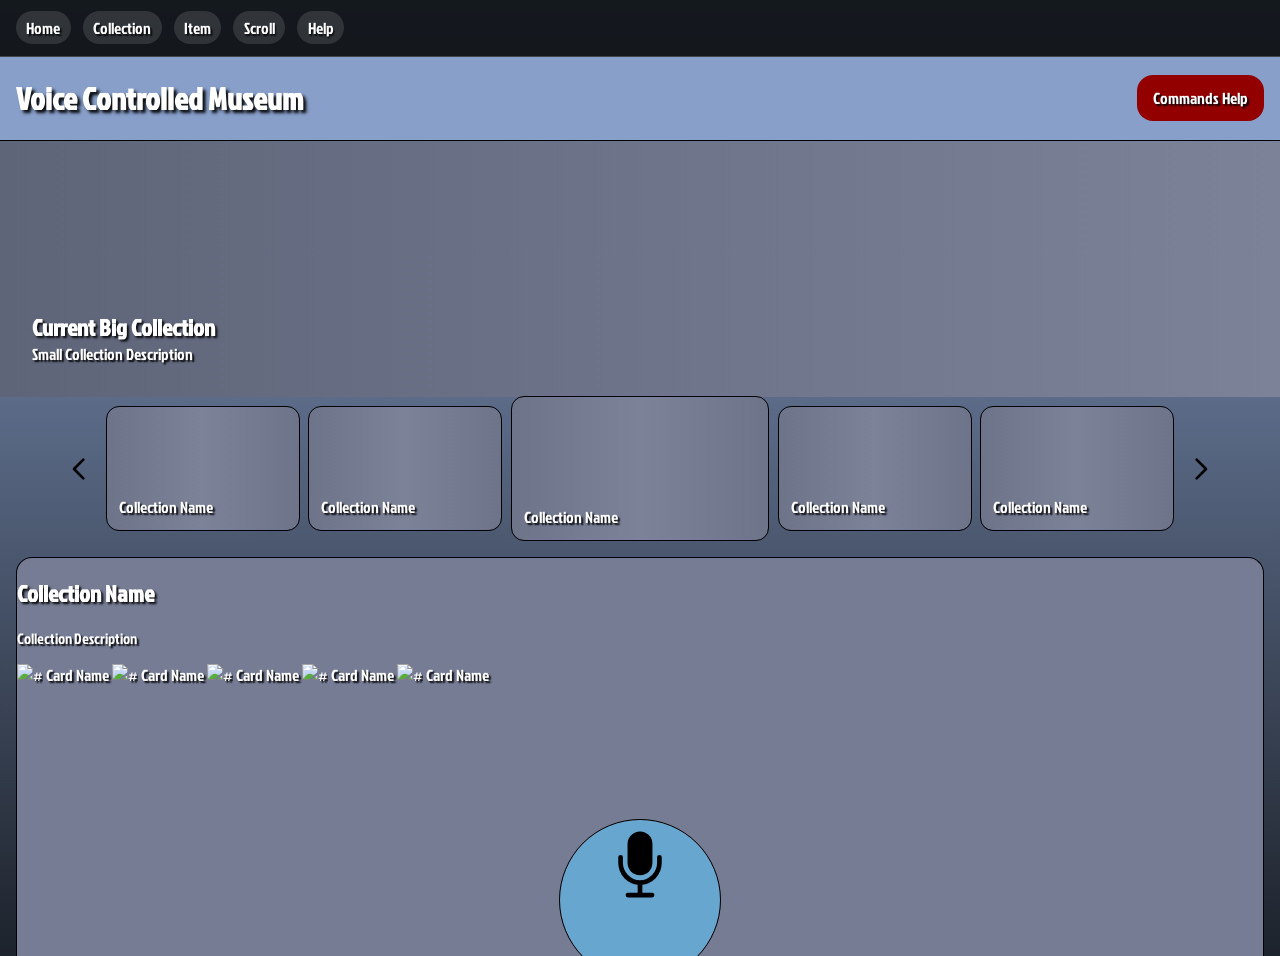
==== pages/collection.html @ 1ded4e23 "Added basic Annyang functionality Added minimised annyang locally. Added basic command structure in " ====
<!DOCTYPE html>
<html lang="en">
<head>
    <meta charset="UTF-8">
    <meta name="viewport" content="width=device-width, initial-scale=1.0">
    <link rel="stylesheet" href="../css/styles.css">
    <title>Collection</title>
</head>
<body>
    <nav class="temp-nav" aria-label="Temporary site navigation">
        <a href="../index.html">Home</a>
        <a href="collection.html">Collection</a>
        <a href="item.html">Item</a>
        <a href="scroll.html">Scroll</a>
        <a href="help.html">Help</a>
    </nav>
    <header>
        <h1>Voice Controlled Museum</h1>
        <a class="help" href="help.html">Commands Help</a>
    </header>
    <main>
        <a href="#">
            <div class="banner">
                <h2>Current Big Collection</h2>
                <span>Small Collection Description</span>
            </div>
        </a>
        <div class="carousel">
            <svg width="32" height="32" viewBox="0 0 24 24" aria-hidden="true" focusable="false">
                <path d="M14.5 5 7.5 12l7 7" fill="none" stroke="currentColor" stroke-linecap="round" stroke-linejoin="round" stroke-width="2"/>
            </svg>
            <a href="#">
                <div class="image-card loading">
                    <span>Collection Name</span>
                </div>
            </a>
            <a href="#">
                <div class="image-card loading">
                    <span>Collection Name</span>
                </div>
            </a>
            <a href="#">
                <div class="image-card loading image-card-center">
                    <span>Collection Name</span>
                </div>
            </a>
            <a href="#">
                <div class="image-card loading">
                    <span>Collection Name</span>
                </div>
            </a>
            <a href="#">
                <div class="image-card loading">
                    <span>Collection Name</span>
                </div>
            </a>
            <svg width="32" height="32" viewBox="0 0 24 24" aria-hidden="true" focusable="false">
                <path d="m9.5 5 7 7-7 7" fill="none" stroke="currentColor" stroke-linecap="round" stroke-linejoin="round" stroke-width="2"/>
            </svg>
        </div>
        <article class="panel">
            <div>
                <h2>Collection Name</h2>
                <p>Collection Description</p>
            </div>
            <a href="#">
                <img src="#" alt="#" width="300" height="200">
                <span>Card Name</span>
            </a>
            <a href="#">
                <img src="#" alt="#" width="300" height="200">
                <span>Card Name</span>
            </a>
            <a href="#">
                <img src="#" alt="#" width="300" height="200">
                <span>Card Name</span>
            </a>
            <a href="#">
                <img src="#" alt="#" width="300" height="200">
                <span>Card Name</span>
            </a>
            <a href="#">
                <img src="#" alt="#" width="300" height="200">
                <span>Card Name</span>
            </a>
        </article>
    </main>
    <div class="mic" aria-hidden="true">
        <svg fill="#000000" width="800" height="800" viewBox="-3 0 19 19" xmlns="http://www.w3.org/2000/svg" class="cf-icon-svg">
            <path d="M11.665 7.915v1.31a5.257 5.257 0 0 1-1.514 3.694 5.174 5.174 0 0 1-1.641 1.126 5.04 5.04 0 0 1-1.456.384v1.899h2.312a.554.554 0 0 1 0 1.108H3.634a.554.554 0 0 1 0-1.108h2.312v-1.899a5.045 5.045 0 0 1-1.456-.384 5.174 5.174 0 0 1-1.641-1.126 5.257 5.257 0 0 1-1.514-3.695v-1.31a.554.554 0 1 1 1.109 0v1.31a4.131 4.131 0 0 0 1.195 2.917 3.989 3.989 0 0 0 5.722 0 4.133 4.133 0 0 0 1.195-2.917v-1.31a.554.554 0 1 1 1.109 0zM3.77 10.37a2.875 2.875 0 0 1-.233-1.146V4.738A2.905 2.905 0 0 1 3.77 3.58a3 3 0 0 1 1.59-1.59 2.902 2.902 0 0 1 1.158-.233 2.865 2.865 0 0 1 1.152.233 2.977 2.977 0 0 1 1.793 2.748l-.012 4.487a2.958 2.958 0 0 1-.856 2.09 3.025 3.025 0 0 1-.937.634 2.865 2.865 0 0 1-1.152.233 2.905 2.905 0 0 1-1.158-.233A2.957 2.957 0 0 1 3.77 10.37z"/>
        </svg>
    </div>
    <script src="../js/annyang.min.js"></script>
    <script src="../js/api.js"></script>
    <script src="../js/carousel.js"></script>
    <script src="../js/voice-commands.js"></script>
    <div class="fixed-bottom" aria-hidden="true"></div>
</body>
</html>
---- css/styles.css ----
@import url('https://fonts.googleapis.com/css2?family=Jockey+One&display=swap');

body {
  margin: 0;
  padding-top: 3.5rem;
  min-height: 100vh;
  display: flex;
  flex-direction: column;

  background: linear-gradient(
    to bottom,
    #889FCA 0%,
    #080a0c 100%
  );

  background-size: 100% 120%; /* extra height for animation */
  animation: pulseGradient 4s ease-in-out infinite;
}

main {
  flex: 1;
  min-height: 0;
  display: flex;
  flex-direction: column;
}

.temp-nav {
  position: fixed;
  top: 0;
  left: 0;
  right: 0;
  z-index: 1000;
  display: flex;
  gap: 0.75rem;
  align-items: center;
  padding: 0.7rem 1rem;
  box-sizing: border-box;
  background: rgba(8, 10, 12, 0.9);
  border-bottom: 1px solid rgba(255, 255, 255, 0.2);
  backdrop-filter: blur(6px);
}

.temp-nav a {
  color: white;
  text-decoration: none;
  font-family: "Jockey One", sans-serif;
  padding: 0.35rem 0.65rem;
  border-radius: 999px;
  background: rgba(255, 255, 255, 0.12);
}

.temp-nav a:hover,
.temp-nav a:focus-visible {
  background: rgba(255, 255, 255, 0.26);
  outline: none;
}

.mic {
  position: fixed;
  left: 50%;
  bottom: 0;
  transform: translate(-50%, 50%);
  z-index: 950;
  display: flex;
  justify-content: center;
  align-items: flex-start;
  border-radius: 999px;
  background: #5cc9ff8a;
  outline: solid black 1px;
  width: 10em;
  height: 10em;
}

.mic svg {
  width: 5em;
  height: 5em;
  margin-top: 0.25em;
  transition: fill 0.3s ease;
  fill: #000000;
}

.mic svg.listening {
  fill: #ffffff;
  animation: micGlowEaseIn 0.8s ease-in forwards, micGlowPulse 0.6s ease-in-out 0.8s infinite;
}

@keyframes micGlowEaseIn {
  0% {
    filter: drop-shadow(0 0 0em #ffffff) drop-shadow(0 0 0em #5cc9ff);
  }
  100% {
    filter: drop-shadow(0 0 0.5em #ffffff) drop-shadow(0 0 1em #5cc9ff);
  }
}

@keyframes micGlowPulse {
  0%, 100% {
    filter: drop-shadow(0 0 0.5em #ffffff) drop-shadow(0 0 1em #5cc9ff);
  }
  50% {
    filter: drop-shadow(0 0 1em #ffffff) drop-shadow(0 0 1.5em #5cc9ff);
  }
}

@keyframes pulseGradient {
  0% {
    background-position: 0% 100%;
  }
  50% {
    background-position: 0% 10%;
  }
  100% {
    background-position: 0% 100%;
  }
}

h1, a, p, h2 {
    color: white;
    font-family: "Jockey One", sans-serif;
    text-decoration: none;
    text-shadow: 0.1em 0.1em 0.1em #080a0c ;
}

h1 {
  font-size: clamp(1.35rem, 2.4vw, 2.15rem);
}

h2 {
  font-size: clamp(1.05rem, 1.8vw, 1.45rem);
}

p,
figcaption {
  font-size: clamp(0.92rem, 1.2vw, 1.06rem);
  line-height: 1.35;
}

header {
    padding: 0 1em;
    display: flex;
    justify-content: space-between;
    align-items: center;
    background-color: #889FCA;
    border-bottom: solid black 1px;
}

.help {
    padding: 0.75em 1em;
    background-color: #920000;
    border-radius: 1em;
}


.banner {
    background: linear-gradient(90deg, #5f6579 0%, #7c8298 50%, #5f6579 100%);
    background-size: 200% 100%;
    position: relative;
    overflow: hidden;
    padding: 2em;
    min-height: 12rem;
    display: flex;
    flex-direction: column;
    justify-content: flex-end;
    align-items: flex-start;
}

.banner.loading {
    animation: imageCardLoading 1.4s ease-in-out infinite;
}

.banner.loading::after {
    content: "";
    position: absolute;
    inset: 0;
    background: linear-gradient(90deg, transparent 0%, rgba(255, 255, 255, 0.22) 50%, transparent 100%);
    transform: translateX(-100%);
    animation: imageCardShimmer 1.4s ease-in-out infinite;
}

.banner h2, .banner span {
    margin: 0;
}

.panel {
  background-color: #767C94;
  border: black solid 0.1em;
  border-bottom: none;
  border-radius: 1em 1em 0 0;
  margin: 1em 1em 0 1em;
  flex: 1;
  min-height: 0;
}

.item-panel {
  width: 60%;
}

.item-page .item-panel h2 {
  font-size: clamp(1.35rem, 2.3vw, 3rem);
  margin: 0 0 0.8rem 0;
}

.item-page .item-panel p {
  font-size: clamp(1.02rem, 1.5vw, 2rem);
  line-height: 1.6;
  margin: 0;
}

.item-page header {
  position: relative;
  z-index: 20;
}

.item-page .circle-carousel {
  position: relative;
  --ring-rotation: 0deg;
  --counter-rotation: 0deg;
  --spin-duration: 440ms;
  --spin-ease: cubic-bezier(0.22, 0.61, 0.36, 1);
  width: min(56rem, 98vw);
  height: min(56rem, 98vw);
  margin: 0 auto;
  transform: translateY(-50%);
  overflow: hidden;
  border-radius: 50%;
  background: radial-gradient(circle at 50% 50%, rgba(144, 152, 180, 0.42) 0%, rgba(17, 20, 27, 0.1) 68%, rgba(17, 20, 27, 0) 100%);
  border: 1px solid rgba(255, 255, 255, 0.2);
  z-index: 1;
  flex-shrink: 0;
}

.circle-carousel-track {
  position: absolute;
  inset: 0;
  --orbit-radius: clamp(9.5rem, 20.5vw, 16.5rem);
  transform: rotate(var(--ring-rotation));
  transform-origin: 50% 50%;
  transition: transform var(--spin-duration) var(--spin-ease);
}

.circle-carousel-track.no-transition {
  transition: none;
}

.item-page .circle-carousel.no-transition .circle-item-image,
.item-page .circle-carousel.no-transition .circle-item figcaption {
  transition: none;
}

.item-page .circle-carousel.no-transition .circle-item,
.item-page .circle-carousel.no-transition .circle-item-main,
.item-page .circle-carousel.no-transition .circle-item-main .circle-item-image {
  transition: none;
}

.item-carousel-arrow {
  position: absolute;
  top: 62%;
  transform: translateY(-50%);
  width: 2.8rem;
  height: 2.8rem;
  border: 1px solid rgba(255, 255, 255, 0.35);
  border-radius: 999px;
  background: rgba(8, 10, 12, 0.42);
  color: white;
  opacity: 0.9;
  display: grid;
  place-items: center;
  cursor: pointer;
  z-index: 6;
}

.item-carousel-arrow:hover,
.item-carousel-arrow:focus-visible {
  background: rgba(8, 10, 12, 0.64);
  outline: none;
}

.item-carousel-arrow-left {
  left: 1.1rem;
}

.item-carousel-arrow-right {
  right: 1.1rem;
}

.circle-item {
  --slot-angle: 0deg;
  --slot-scale: 1;
  position: absolute;
  top: 50%;
  left: 50%;
  margin: 0;
  width: clamp(9.2rem, 16.8vw, 14.2rem);
  display: flex;
  flex-direction: column;
  align-items: center;
  gap: 0.35rem;
  pointer-events: none;
  will-change: transform;
  transform: translate(-50%, -50%) rotate(var(--slot-angle)) translateX(var(--orbit-radius)) rotate(calc(-1 * var(--slot-angle))) scale(var(--slot-scale));
  transition: transform var(--spin-duration) var(--spin-ease);
}

.circle-item figcaption {
  font-size: clamp(0.92rem, 1.1vw, 1.08rem);
  max-width: 100%;
  text-align: center;
  white-space: nowrap;
  overflow: hidden;
  text-overflow: ellipsis;
  transform: rotate(var(--counter-rotation));
  transform-origin: center;
  transition: transform var(--spin-duration) var(--spin-ease);
  display: none;
}

.circle-item-image {
  width: 100%;
  height: clamp(5.3rem, 9.2vw, 8.2rem);
  border-radius: 0.75em;
  position: relative;
  overflow: hidden;
  background: linear-gradient(90deg, #5f6579 0%, #7c8298 50%, #5f6579 100%);
  background-size: 200% 100%;
  transform: rotate(var(--counter-rotation));
  transform-origin: center;
  transition: transform var(--spin-duration) var(--spin-ease);
}

.circle-item-image.loading {
  animation: imageCardLoading 1.4s ease-in-out infinite;
}

.circle-item-image.loading::after {
  content: "";
  position: absolute;
  inset: 0;
  background: linear-gradient(90deg, transparent 0%, rgba(255, 255, 255, 0.22) 50%, transparent 100%);
  transform: translateX(-100%);
  animation: imageCardShimmer 1.4s ease-in-out infinite;
}

.item-page .orbit-top-left {
  --slot-angle: 234deg;
}

.item-page .orbit-top-right {
  --slot-angle: 306deg;
}

.item-page .orbit-left {
  --slot-angle: 162deg;
}

.item-page .orbit-right {
  --slot-angle: 18deg;
}

.item-page .circle-item-main {
  --slot-angle: 90deg;
  width: clamp(9.2rem, 16.8vw, 14.2rem);
  z-index: 3;
}

.item-page .circle-item-main .circle-item-image {
  height: clamp(5.3rem, 9.2vw, 8.2rem);
}

.item-page .panel {
  margin-top: -6rem;
  padding: 1.4rem 1.6rem 2rem;
}

.carousel {
    width: 90%;
    margin: auto;
    display: flex;
    align-items: center;
    justify-content: space-between;
}

.index-h2 {
    justify-self: center;
    margin: 1em;
}

.image-card {
    width: clamp(8.5rem, 15vw, 25rem);
    height: clamp(4.75rem, 9.6vw, 15rem);
    box-sizing: border-box;
    position: relative;
    overflow: hidden;
    border-radius: 0.75em;
    background: linear-gradient(90deg, #5f6579 0%, #7c8298 50%, #5f6579 100%);
    background-size: 200% 100%;
    background-repeat: no-repeat;
    background-position: center;
    padding: 0.75em;
    display: flex;
    align-items: flex-end;
    outline: solid black 1px;
    transition: transform 220ms ease, opacity 220ms ease, width 220ms ease, height 220ms ease;
    will-change: transform, opacity;
}

  .image-card.carousel-enter-right {
    transform: translateX(10px) scale(0.985);
    opacity: 0.9;
  }

  .image-card.carousel-enter-left {
    transform: translateX(-10px) scale(0.985);
    opacity: 0.9;
  }

  .image-card.carousel-enter-active {
    transform: translateX(0) scale(1);
    opacity: 1;
  }

.image-card.loading {
    animation: imageCardLoading 1.4s ease-in-out infinite;
}

.image-card.loading::after {
    content: "";
    position: absolute;
    inset: 0;
    background: linear-gradient(90deg, transparent 0%, rgba(255, 255, 255, 0.22) 50%, transparent 100%);
    transform: translateX(-100%);
    animation: imageCardShimmer 1.4s ease-in-out infinite;
}

.image-card span {
    position: relative;
    z-index: 1;
}

.image-card-center {
  width: clamp(9.75rem, 20vw, 30rem);
  height: clamp(5.5rem, 11.2vw, 20rem);
    z-index: 2;
}

@keyframes imageCardLoading {
  0% {
    background-position: 100% 50%;
  }
  50% {
    background-position: 0% 50%;
  }
  100% {
    background-position: 100% 50%;
  }
}

@keyframes imageCardShimmer {
  100% {
    transform: translateX(100%);
  }
}

.scroll-box {
  position: relative;
  width: 60%;
  margin: 2em auto 0;
  display: flex;
  justify-content: space-around;
}

.scroll-lines-canvas {
  position: absolute;
  inset: 0;
  width: 100%;
  height: 100%;
  pointer-events: none;
  z-index: 0;
}

.scroll-panel {
  position: relative;
  z-index: 1;
  display: flex;
  flex-direction: column;
  justify-content: space-around;
}

.scroll-page .scroll-box .mic {
  position: absolute;
  z-index: 2;
  left: 50%;
  top: calc(100% - 1.5rem);
  bottom: auto;
  transform: translate(-50%, -50%);
  align-items: center;
  animation: scrollMicToCenter 850ms ease-in-out 220ms forwards;
}

.scroll-page .scroll-box .mic svg {
  margin-top: 0;
}

@keyframes scrollMicToCenter {
  from {
    top: calc(100% - 1.5rem);
  }
  to {
    top: 50%;
  }
}

.help-page {
  align-items: center;
  padding: 0 1rem 1.75rem;
}


.help-page section {
  width: min(68rem, 95%);
  background-color: #6b738a;
  padding: 1em 1.1em 1.35em;
  display: flex;
  justify-content: space-between;
  align-items: center;
  border-radius: 0 0 1.1rem 1.1rem;
  border: 1px solid rgba(0, 0, 0, 0.55);
  border-top: none;
  position: relative;
  box-shadow: 0 0.55rem 0.9rem rgba(5, 7, 10, 0.36);
}

.help-page section + section {
  margin-top: -0.45rem;
}

.help-page section:nth-child(1) {
  z-index: 10;
}

.help-page section:nth-child(2) {
  z-index: 9;
}

.help-page section:nth-child(3) {
  z-index: 8;
}

.help-page section:nth-child(4) {
  z-index: 7;
}

.help-page section:nth-child(5) {
  z-index: 6;
}

.help-tab-image {
  width: clamp(10rem, 30vw, 16rem);
  height: clamp(7rem, 20vw, 12rem);
  border-radius: 0.75em;
  position: relative;
  overflow: hidden;
  background: linear-gradient(90deg, #5f6579 0%, #7c8298 50%, #5f6579 100%);
  background-size: 200% 100%;
  flex-shrink: 0;
}

.help-tab-image.loading {
  animation: imageCardLoading 1.4s ease-in-out infinite;
}

.help-tab-image.loading::after {
  content: "";
  position: absolute;
  inset: 0;
  background: linear-gradient(90deg, transparent 0%, rgba(255, 255, 255, 0.22) 50%, transparent 100%);
  transform: translateX(-100%);
  animation: imageCardShimmer 1.4s ease-in-out infinite;
}

.help-tab-image img {
  width: 100%;
  height: 100%;
  display: block;
  object-fit: cover;
  opacity: 0;
}

footer {
  position: fixed;
  left: 0;
  right: 0;
  bottom: 0;
  z-index: 900;
  display: flex;
  flex-wrap: wrap;
  justify-content: center;
  padding: 0.25em 0.75em;
  background: rgba(8, 10, 12, 0.82);
  border-top: 1px solid rgba(255, 255, 255, 0.2);
  backdrop-filter: blur(4px);
}

footer p {
  margin: 0.45em 0.8em;
}
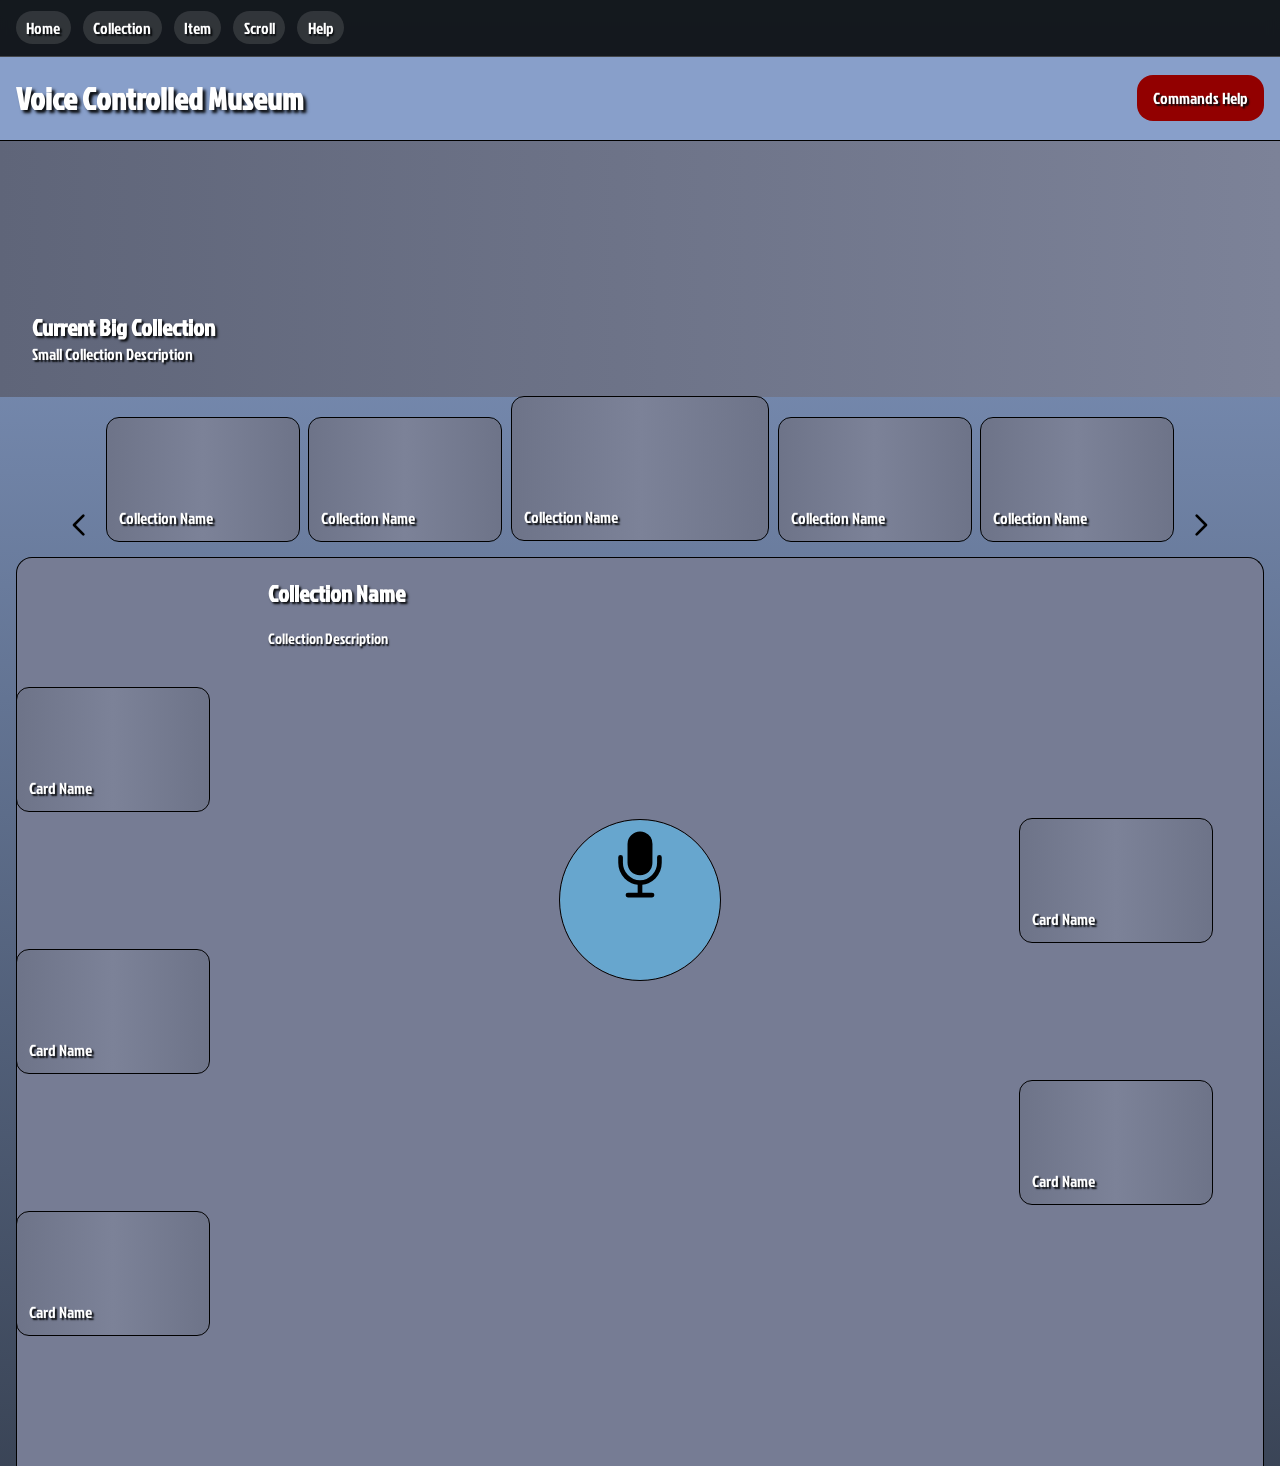
==== commit 5841bcc6: "Add creator collection UI and voice commands Introduce a creator-focused collection feature and refa" ====
--- a/pages/collection.html
+++ b/pages/collection.html
@@ -6,7 +6,7 @@
     <link rel="stylesheet" href="../css/styles.css">
     <title>Collection</title>
 </head>
-<body>
+<body class="collection-page">
     <nav class="temp-nav" aria-label="Temporary site navigation">
         <a href="../index.html">Home</a>
         <a href="collection.html">Collection</a>
@@ -20,13 +20,13 @@
     </header>
     <main>
         <a href="#">
-            <div class="banner">
+            <div class="banner loading">
                 <h2>Current Big Collection</h2>
                 <span>Small Collection Description</span>
             </div>
         </a>
         <div class="carousel">
-            <svg width="32" height="32" viewBox="0 0 24 24" aria-hidden="true" focusable="false">
+            <svg class="arrow" width="32" height="32" viewBox="0 0 24 24" aria-hidden="true" focusable="false">
                 <path d="M14.5 5 7.5 12l7 7" fill="none" stroke="currentColor" stroke-linecap="round" stroke-linejoin="round" stroke-width="2"/>
             </svg>
             <a href="#">
@@ -54,34 +54,39 @@
                     <span>Collection Name</span>
                 </div>
             </a>
-            <svg width="32" height="32" viewBox="0 0 24 24" aria-hidden="true" focusable="false">
+            <svg class="arrow" width="32" height="32" viewBox="0 0 24 24" aria-hidden="true" focusable="false">
                 <path d="m9.5 5 7 7-7 7" fill="none" stroke="currentColor" stroke-linecap="round" stroke-linejoin="round" stroke-width="2"/>
             </svg>
         </div>
-        <article class="panel">
-            <div>
+        <article class="panel item-grid">
+            <div class="collection-text">
                 <h2>Collection Name</h2>
                 <p>Collection Description</p>
             </div>
             <a href="#">
-                <img src="#" alt="#" width="300" height="200">
-                <span>Card Name</span>
+                <div class="image-card loading">
+                    <span>Card Name</span>
+                </div>
             </a>
             <a href="#">
-                <img src="#" alt="#" width="300" height="200">
-                <span>Card Name</span>
+                <div class="image-card loading">
+                    <span>Card Name</span>
+                </div>
             </a>
             <a href="#">
-                <img src="#" alt="#" width="300" height="200">
-                <span>Card Name</span>
+                <div class="image-card loading">
+                    <span>Card Name</span>
+                </div>
             </a>
             <a href="#">
-                <img src="#" alt="#" width="300" height="200">
-                <span>Card Name</span>
+                <div class="image-card loading">
+                    <span>Card Name</span>
+                </div>
             </a>
             <a href="#">
-                <img src="#" alt="#" width="300" height="200">
-                <span>Card Name</span>
+                <div class="image-card loading">
+                    <span>Card Name</span>
+                </div>
             </a>
         </article>
     </main>
@@ -92,7 +97,7 @@
     </div>
     <script src="../js/annyang.min.js"></script>
     <script src="../js/api.js"></script>
-    <script src="../js/carousel.js"></script>
+    <script src="../js/collection.js"></script>
     <script src="../js/voice-commands.js"></script>
     <div class="fixed-bottom" aria-hidden="true"></div>
 </body>
--- a/css/styles.css
+++ b/css/styles.css
@@ -1,4 +1,9 @@
 @import url('https://fonts.googleapis.com/css2?family=Jockey+One&display=swap');
+
+html {
+  min-height: 100%;
+  background: #080a0c;
+}
 
 body {
   margin: 0;
@@ -6,6 +11,7 @@
   min-height: 100vh;
   display: flex;
   flex-direction: column;
+  overflow-x: hidden;
 
   background: linear-gradient(
     to bottom,
@@ -13,8 +19,14 @@
     #080a0c 100%
   );
 
-  background-size: 100% 120%; /* extra height for animation */
+  background-repeat: no-repeat;
+  background-size: 100% 165%; /* overscan so the animated wave never exposes empty space */
   animation: pulseGradient 4s ease-in-out infinite;
+}
+
+.scroll-page {
+  height: 100vh;
+  overflow: hidden;
 }
 
 main {
@@ -22,6 +34,11 @@
   min-height: 0;
   display: flex;
   flex-direction: column;
+}
+
+.scroll-page main {
+  overflow: hidden;
+  padding-bottom: 0.9rem;
 }
 
 .temp-nav {
@@ -195,6 +212,32 @@
   width: 60%;
 }
 
+.item-page main {
+  display: grid;
+  grid-template-columns: minmax(30rem, 1.2fr) minmax(22rem, 0.9fr);
+  align-items: start;
+  gap: 1.25rem;
+  padding: 1rem 1.25rem 0;
+  min-height: calc(100vh - 9.1rem);
+}
+
+.item-page .item-panel {
+  order: 1;
+  width: min(46rem, 52vw);
+  margin: 0;
+  padding: 1.4rem 1.6rem 2rem;
+  min-height: min(33rem, calc(100vh - 50vh));
+  margin-top: max(0.5rem, calc(50vh - 9.1rem));
+  align-self: end;
+  display: flex;
+  flex-direction: column;
+}
+
+.item-page .item-panel::after {
+  content: "";
+  flex: 1;
+}
+
 .item-page .item-panel h2 {
   font-size: clamp(1.35rem, 2.3vw, 3rem);
   margin: 0 0 0.8rem 0;
@@ -212,16 +255,21 @@
 }
 
 .item-page .circle-carousel {
-  position: relative;
+  order: 2;
+  justify-self: end;
+  align-self: start;
+  position: fixed;
+  right: clamp(-28rem, -30vw, -14rem);
+  top: 6.75rem;
   --ring-rotation: 0deg;
   --counter-rotation: 0deg;
   --spin-duration: 440ms;
   --spin-ease: cubic-bezier(0.22, 0.61, 0.36, 1);
-  width: min(56rem, 98vw);
-  height: min(56rem, 98vw);
-  margin: 0 auto;
-  transform: translateY(-50%);
-  overflow: hidden;
+  width: min(56rem, 62vw);
+  height: min(56rem, 62vw);
+  margin: 0;
+  transform: none;
+  overflow: visible;
   border-radius: 50%;
   background: radial-gradient(circle at 50% 50%, rgba(144, 152, 180, 0.42) 0%, rgba(17, 20, 27, 0.1) 68%, rgba(17, 20, 27, 0) 100%);
   border: 1px solid rgba(255, 255, 255, 0.2);
@@ -232,7 +280,7 @@
 .circle-carousel-track {
   position: absolute;
   inset: 0;
-  --orbit-radius: clamp(9.5rem, 20.5vw, 16.5rem);
+  --orbit-radius: clamp(12rem, 24vw, 22rem);
   transform: rotate(var(--ring-rotation));
   transform-origin: 50% 50%;
   transition: transform var(--spin-duration) var(--spin-ease);
@@ -277,11 +325,19 @@
 }
 
 .item-carousel-arrow-left {
-  left: 1.1rem;
+  left: 4%;
 }
 
 .item-carousel-arrow-right {
-  right: 1.1rem;
+  right: 50%;
+}
+
+.item-page .circle-item {
+  width: clamp(11rem, 19vw, 16.5rem);
+}
+
+.item-page .circle-item-image {
+  height: clamp(6.2rem, 10.6vw, 10rem);
 }
 
 .circle-item {
@@ -342,23 +398,23 @@
 }
 
 .item-page .orbit-top-left {
-  --slot-angle: 234deg;
+  --slot-angle: 252deg;
 }
 
 .item-page .orbit-top-right {
-  --slot-angle: 306deg;
+  --slot-angle: 324deg;
 }
 
 .item-page .orbit-left {
-  --slot-angle: 162deg;
+  --slot-angle: 108deg;
 }
 
 .item-page .orbit-right {
-  --slot-angle: 18deg;
+  --slot-angle: 36deg;
 }
 
 .item-page .circle-item-main {
-  --slot-angle: 90deg;
+  --slot-angle: 180deg;
   width: clamp(9.2rem, 16.8vw, 14.2rem);
   z-index: 3;
 }
@@ -368,15 +424,47 @@
 }
 
 .item-page .panel {
-  margin-top: -6rem;
-  padding: 1.4rem 1.6rem 2rem;
+  margin: 0;
+}
+
+@media (max-width: 980px) {
+  .item-page main {
+    display: flex;
+    flex-direction: column;
+    align-items: center;
+  }
+
+  .item-page .item-panel {
+    width: min(42rem, 96vw);
+    margin-top: 0;
+    align-self: auto;
+    min-height: auto;
+  }
+
+  .item-page .item-panel::after {
+    display: none;
+  }
+
+  .item-page .circle-carousel {
+    position: relative;
+    right: auto;
+    top: auto;
+    width: min(34rem, 90vw);
+    height: min(34rem, 90vw);
+    margin-right: 0;
+    overflow: hidden;
+  }
+
+  .item-carousel-arrow-right {
+    right: 1.1rem;
+  }
 }
 
 .carousel {
     width: 90%;
     margin: auto;
     display: flex;
-    align-items: center;
+  align-items: flex-end;
     justify-content: space-between;
 }
 
@@ -400,23 +488,20 @@
     display: flex;
     align-items: flex-end;
     outline: solid black 1px;
-    transition: transform 220ms ease, opacity 220ms ease, width 220ms ease, height 220ms ease;
+    transition: transform 360ms cubic-bezier(0.22, 0.61, 0.36, 1), opacity 360ms cubic-bezier(0.22, 0.61, 0.36, 1), width 360ms cubic-bezier(0.22, 0.61, 0.36, 1), height 360ms cubic-bezier(0.22, 0.61, 0.36, 1);
     will-change: transform, opacity;
 }
 
-  .image-card.carousel-enter-right {
-    transform: translateX(10px) scale(0.985);
-    opacity: 0.9;
-  }
-
-  .image-card.carousel-enter-left {
-    transform: translateX(-10px) scale(0.985);
-    opacity: 0.9;
-  }
-
-  .image-card.carousel-enter-active {
-    transform: translateX(0) scale(1);
-    opacity: 1;
+  .image-card.carousel-card-hidden {
+    opacity: 0;
+  }
+
+  .image-card.carousel-motion-clone {
+    position: fixed;
+    margin: 0;
+    z-index: 30;
+    pointer-events: none;
+    transition: left 360ms cubic-bezier(0.22, 0.61, 0.36, 1), top 360ms cubic-bezier(0.22, 0.61, 0.36, 1), width 360ms cubic-bezier(0.22, 0.61, 0.36, 1), height 360ms cubic-bezier(0.22, 0.61, 0.36, 1), opacity 360ms cubic-bezier(0.22, 0.61, 0.36, 1);
   }
 
 .image-card.loading {
@@ -437,6 +522,75 @@
     z-index: 1;
 }
 
+.voice-choice-overlay-host {
+  position: relative;
+}
+
+.voice-choice-overlay {
+  position: absolute;
+  top: 0.38rem;
+  right: 0.38rem;
+  min-width: 1.45rem;
+  height: 1.45rem;
+  border-radius: 999px;
+  display: flex;
+  align-items: center;
+  justify-content: center;
+  background: rgba(8, 10, 12, 0.86);
+  color: #ffffff;
+  border: 1px solid rgba(255, 255, 255, 0.65);
+  font-family: "Jockey One", sans-serif;
+  font-size: 0.92rem;
+  line-height: 1;
+  z-index: 7;
+  pointer-events: none;
+}
+
+.item-image-overlay {
+  position: fixed;
+  inset: 0;
+  z-index: 1200;
+  background: rgba(8, 10, 12, 0.72);
+  display: flex;
+  justify-content: center;
+  align-items: center;
+  padding: clamp(0.55rem, 1.8vw, 1.25rem);
+}
+
+.item-image-overlay-panel {
+  width: clamp(18rem, 90vw, 70rem);
+  max-height: clamp(18rem, 92vh, 58rem);
+  overflow: auto;
+  background: rgba(18, 22, 30, 0.95);
+  border: 1px solid rgba(255, 255, 255, 0.3);
+  border-radius: 1rem;
+  box-shadow: 0 1rem 2.2rem rgba(0, 0, 0, 0.4);
+  padding: clamp(0.55rem, 1.2vw, 0.95rem);
+}
+
+.item-image-overlay-close {
+  display: block;
+  margin-left: auto;
+  margin-bottom: 0.5rem;
+  border: 1px solid rgba(255, 255, 255, 0.35);
+  background: rgba(8, 10, 12, 0.65);
+  color: white;
+  border-radius: 999px;
+  padding: 0.35rem 0.8rem;
+  font-family: "Jockey One", sans-serif;
+  cursor: pointer;
+}
+
+.item-image-overlay-image {
+  width: min(100%, clamp(16rem, 84vw, 66rem));
+  max-height: clamp(12rem, 72vh, 44rem);
+  display: block;
+  margin: 0 auto;
+  object-fit: contain;
+  border-radius: 0.7rem;
+  border: 1px solid rgba(255, 255, 255, 0.25);
+}
+
 .image-card-center {
   width: clamp(9.75rem, 20vw, 30rem);
   height: clamp(5.5rem, 11.2vw, 20rem);
@@ -463,10 +617,15 @@
 
 .scroll-box {
   position: relative;
-  width: 60%;
+  width: min(60%, calc(100% - 2rem));
+  min-height: 0;
   margin: 2em auto 0;
-  display: flex;
-  justify-content: space-around;
+  padding: 1.25rem clamp(1rem, 3vw, 2rem) 2.5rem;
+  display: grid;
+  grid-template-columns: repeat(2, minmax(0, 1fr));
+  column-gap: clamp(2rem, 5vw, 4.5rem);
+  align-items: stretch;
+  overflow: hidden;
 }
 
 .scroll-lines-canvas {
@@ -481,9 +640,93 @@
 .scroll-panel {
   position: relative;
   z-index: 1;
+  min-width: 0;
+  display: flex;
+  justify-content: center;
+  align-items: center;
+}
+
+.scroll-panel-viewport {
+  position: relative;
+  height: auto;
+  max-height: 100%;
+  overflow: hidden;
+  display: flex;
+  justify-content: center;
+}
+
+.scroll-panel-track {
   display: flex;
   flex-direction: column;
-  justify-content: space-around;
+  gap: clamp(1rem, 2vw, 1.45rem);
+  align-items: center;
+  will-change: transform;
+}
+
+.scroll-panel a {
+  display: block;
+}
+
+.scroll-panel a.scroll-card-peripheral {
+  pointer-events: none;
+}
+
+.scroll-panel a.scroll-card-peripheral .image-card {
+  opacity: 0.42;
+}
+
+.scroll-panel a.scroll-card-peripheral-top .image-card {
+  -webkit-mask-image: linear-gradient(to bottom, transparent 0%, rgba(0, 0, 0, 0.22) 42%, #000000 100%);
+  mask-image: linear-gradient(to bottom, transparent 0%, rgba(0, 0, 0, 0.22) 42%, #000000 100%);
+}
+
+.scroll-panel a.scroll-card-peripheral-bottom .image-card {
+  -webkit-mask-image: linear-gradient(to bottom, #000000 0%, rgba(0, 0, 0, 0.22) 58%, transparent 100%);
+  mask-image: linear-gradient(to bottom, #000000 0%, rgba(0, 0, 0, 0.22) 58%, transparent 100%);
+}
+
+.scroll-page .scroll-panel .image-card {
+  width: clamp(8.5rem, 15vw, 25rem);
+  height: clamp(4.75rem, 9.6vw, 15rem);
+}
+
+.scroll-test-controls {
+  position: absolute;
+  top: 50%;
+  right: clamp(0.45rem, 1.6vw, 1rem);
+  transform: translateY(-50%);
+  z-index: 3;
+  display: flex;
+  flex-direction: column;
+  gap: 0.7rem;
+}
+
+.scroll-test-button {
+  border: 1px solid rgba(255, 255, 255, 0.34);
+  border-radius: 999px;
+  background: rgba(8, 10, 12, 0.72);
+  color: #ffffff;
+  font-family: "Jockey One", sans-serif;
+  font-size: 0.95rem;
+  padding: 0.75rem 1rem;
+  cursor: pointer;
+  box-shadow: 0 0.45rem 1rem rgba(0, 0, 0, 0.28);
+}
+
+.scroll-test-button:hover,
+.scroll-test-button:focus-visible {
+  background: rgba(8, 10, 12, 0.9);
+  outline: none;
+}
+
+.scroll-test-button:disabled {
+  opacity: 0.45;
+  cursor: not-allowed;
+}
+
+.scroll-panel .image-card.scroll-card-placeholder {
+  background-image: linear-gradient(135deg, rgba(95, 101, 121, 0.95), rgba(67, 73, 94, 0.95));
+  background-size: cover;
 }
 
 .scroll-page .scroll-box .mic {
@@ -510,6 +753,48 @@
   }
 }
 
+@media (max-width: 900px) {
+  .scroll-box {
+    width: min(80%, calc(100% - 1rem));
+    column-gap: clamp(1rem, 3vw, 1.6rem);
+    padding: 1rem 0.75rem 2.2rem;
+  }
+
+  .scroll-page .scroll-panel .image-card {
+    width: clamp(8rem, 28vw, 18rem);
+    height: clamp(4.6rem, 15vw, 9rem);
+  }
+
+  .scroll-test-controls {
+    top: auto;
+    bottom: 1rem;
+    right: 0.7rem;
+    transform: none;
+  }
+}
+
+@media (max-width: 640px) {
+  .scroll-box {
+    width: min(96%, calc(100% - 0.8rem));
+    padding-right: 4.8rem;
+  }
+
+  .scroll-page .scroll-box .mic {
+    width: 8.5em;
+    height: 8.5em;
+  }
+
+  .scroll-page .scroll-box .mic svg {
+    width: 4.2em;
+    height: 4.2em;
+  }
+
+  .scroll-test-button {
+    font-size: 0.84rem;
+    padding: 0.65rem 0.8rem;
+  }
+}
+
 .help-page {
   align-items: center;
   padding: 0 1rem 1.75rem;
@@ -586,6 +871,48 @@
   opacity: 0;
 }
 
+
+.item-grid {
+    display: grid;
+    grid-template-columns: repeat(5, 1fr);
+    grid-template-rows: repeat(7, 1fr);
+    gap: 8px;
+}
+
+.collection-text {
+  grid-column: 2/5;
+  grid-row: 1;
+}
+
+.item-grid > a:nth-of-type(odd) {
+  grid-column: 1;
+}
+
+.item-grid > a:nth-of-type(even) {
+  grid-column: 5;
+}
+
+.item-grid > a:nth-of-type(1) {
+  grid-row: 2;
+}
+
+.item-grid > a:nth-of-type(2) {
+  grid-row: 3;
+}
+
+.item-grid > a:nth-of-type(3) {
+  grid-row: 4;
+}
+
+.item-grid > a:nth-of-type(4) {
+  grid-row: 5;
+}
+
+.item-grid > a:nth-of-type(5) {
+  grid-row: 6;
+}
+        
+
 footer {
   position: fixed;
   left: 0;
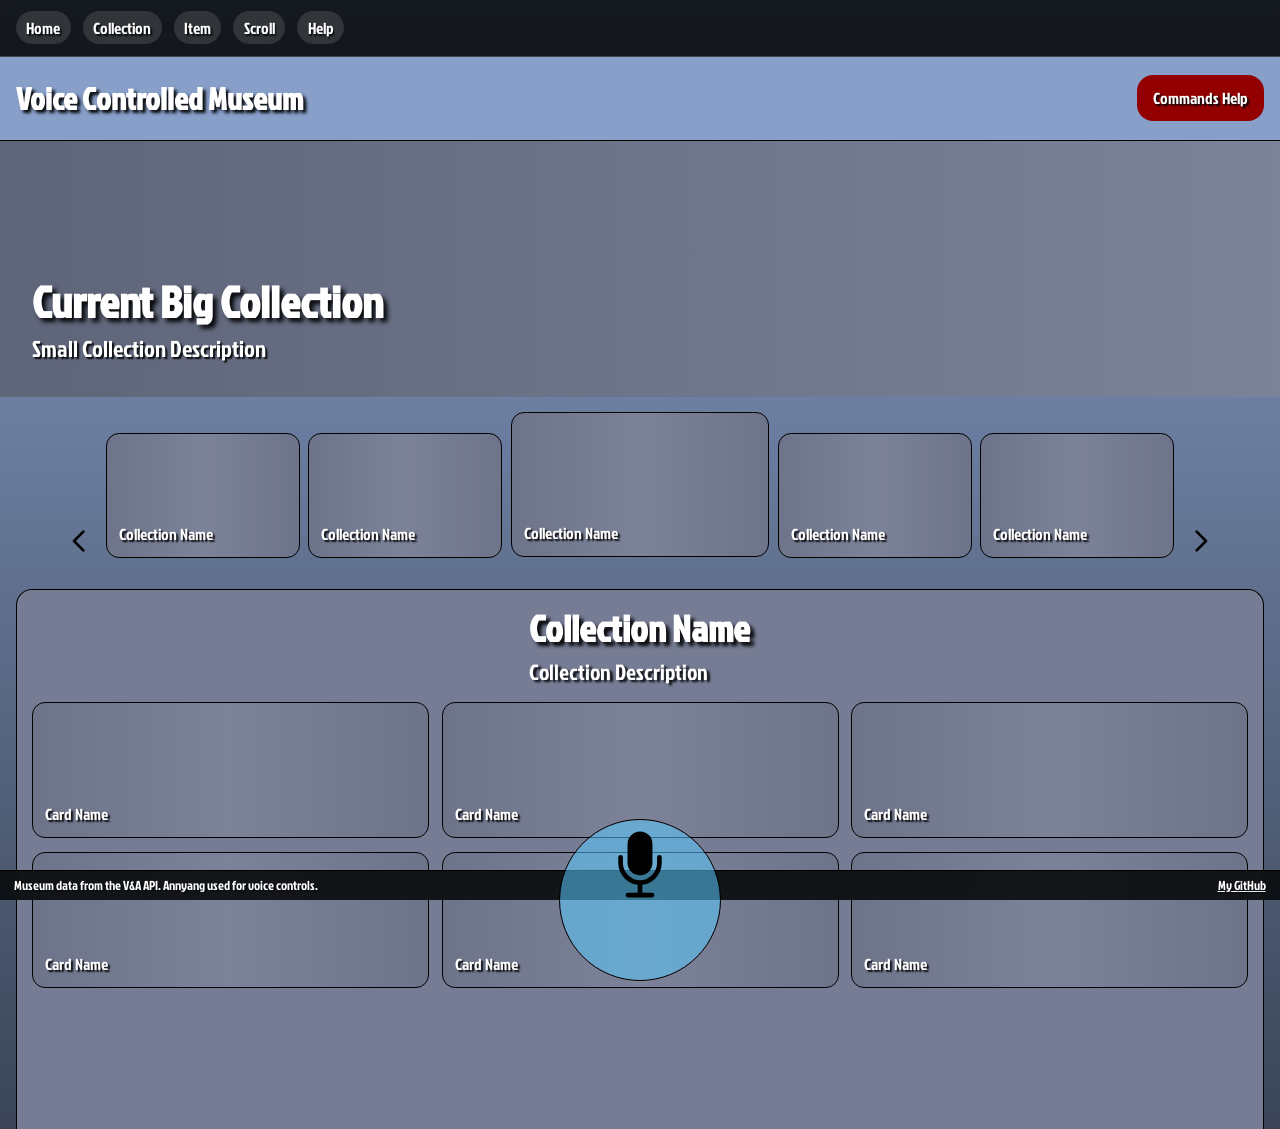
==== commit 3530b43f: "Add mobile Layout, change style of several items. Refined creator page" ====
--- a/pages/collection.html
+++ b/pages/collection.html
@@ -88,6 +88,11 @@
                     <span>Card Name</span>
                 </div>
             </a>
+            <a href="#">
+                <div class="image-card loading">
+                    <span>Card Name</span>
+                </div>
+            </a>
         </article>
     </main>
     <div class="mic" aria-hidden="true">
@@ -99,6 +104,10 @@
     <script src="../js/api.js"></script>
     <script src="../js/collection.js"></script>
     <script src="../js/voice-commands.js"></script>
+    <footer class="site-footer">
+        <p>Museum data from the V&amp;A API. Annyang used for voice controls.</p>
+        <a href="https://github.com/" target="_blank" rel="noopener noreferrer">My GitHub</a>
+    </footer>
     <div class="fixed-bottom" aria-hidden="true"></div>
 </body>
 </html>
--- a/css/styles.css
+++ b/css/styles.css
@@ -1,4 +1,8 @@
 @import url('https://fonts.googleapis.com/css2?family=Jockey+One&display=swap');
+
+:root {
+  --bottom-safe-clearance: clamp(7.2rem, 14vh, 9rem);
+}
 
 html {
   min-height: 100%;
@@ -34,11 +38,21 @@
   min-height: 0;
   display: flex;
   flex-direction: column;
+  padding-bottom: var(--bottom-safe-clearance);
+}
+
+body:not(.collection-page):not(.item-page):not(.scroll-page) main:not(.help-page) {
+  padding-bottom: 0;
+}
+
+body:not(.collection-page):not(.item-page):not(.scroll-page) main:not(.help-page) .panel {
+  padding: 0 1em calc(1em + var(--bottom-safe-clearance));
+  box-sizing: border-box;
 }
 
 .scroll-page main {
   overflow: hidden;
-  padding-bottom: 0.9rem;
+  padding-bottom: 0;
 }
 
 .temp-nav {
@@ -225,7 +239,7 @@
   order: 1;
   width: min(46rem, 52vw);
   margin: 0;
-  padding: 1.4rem 1.6rem 2rem;
+  padding: 1.4rem 1.6rem calc(2rem + var(--bottom-safe-clearance));
   min-height: min(33rem, calc(100vh - 50vh));
   margin-top: max(0.5rem, calc(50vh - 9.1rem));
   align-self: end;
@@ -432,11 +446,14 @@
     display: flex;
     flex-direction: column;
     align-items: center;
+    gap: 0;
+    padding-top: 0.35rem;
   }
 
   .item-page .item-panel {
+    order: 2;
     width: min(42rem, 96vw);
-    margin-top: 0;
+    margin-top: -0.55rem;
     align-self: auto;
     min-height: auto;
   }
@@ -446,13 +463,16 @@
   }
 
   .item-page .circle-carousel {
+    order: 1;
     position: relative;
     right: auto;
     top: auto;
-    width: min(34rem, 90vw);
-    height: min(34rem, 90vw);
-    margin-right: 0;
+    width: min(30rem, 94vw);
+    height: min(30rem, 94vw);
+    margin: -0.95rem auto 0;
     overflow: hidden;
+    border-top: none;
+    border-radius: 0 0 100vmax 100vmax;
   }
 
   .item-carousel-arrow-right {
@@ -460,12 +480,74 @@
   }
 }
 
+@media (max-width: 760px) {
+  .item-page main {
+    padding-top: 0;
+  }
+
+  .item-page .circle-carousel {
+    width: min(23rem, 96vw);
+    height: min(23rem, 96vw);
+    margin-top: -1.7rem;
+  }
+
+  .item-page .circle-carousel-track {
+    --orbit-radius: clamp(7.8rem, 34vw, 9.6rem);
+    transform: rotate(calc(var(--ring-rotation) - 90deg));
+  }
+
+  .item-page .circle-item,
+  .item-page .circle-item-main {
+    width: clamp(5.25rem, 18.5vw, 6.7rem);
+  }
+
+  .item-page .circle-item-image,
+  .item-page .circle-item-main .circle-item-image {
+    height: clamp(3.35rem, 12.2vw, 4.6rem);
+    transform: rotate(calc(var(--counter-rotation) + 90deg));
+  }
+
+  .item-page .circle-item figcaption {
+    transform: rotate(calc(var(--counter-rotation) + 90deg));
+  }
+
+  .item-page .item-panel {
+    width: min(94vw, 26rem);
+    padding: 1.15rem 1rem calc(1.1rem + var(--bottom-safe-clearance));
+  }
+}
+
 .carousel {
-    width: 90%;
-    margin: auto;
-    display: flex;
+  width: 90%;
+  margin: 1em auto;
+  display: flex;
   align-items: flex-end;
-    justify-content: space-between;
+  justify-content: space-between;
+}
+
+@media (max-width: 760px) {
+  .carousel {
+    width: min(34rem, calc(100% - 1.1rem));
+    display: grid;
+    grid-template-columns: repeat(2, minmax(0, 1fr));
+    gap: 0.7rem;
+    align-items: stretch;
+    justify-content: stretch;
+  }
+
+  .carousel .arrow {
+    display: none;
+  }
+
+  .carousel > a {
+    min-width: 0;
+  }
+
+  .carousel .image-card,
+  .carousel .image-card.image-card-center {
+    width: 100%;
+    height: clamp(5.4rem, 22vw, 8.4rem);
+  }
 }
 
 .index-h2 {
@@ -550,7 +632,8 @@
   position: fixed;
   inset: 0;
   z-index: 1200;
-  background: rgba(8, 10, 12, 0.72);
+  background: radial-gradient(circle at 50% 16%, rgba(136, 159, 202, 0.24) 0%, rgba(8, 10, 12, 0.88) 66%);
+  backdrop-filter: blur(3px);
   display: flex;
   justify-content: center;
   align-items: center;
@@ -561,34 +644,46 @@
   width: clamp(18rem, 90vw, 70rem);
   max-height: clamp(18rem, 92vh, 58rem);
   overflow: auto;
-  background: rgba(18, 22, 30, 0.95);
-  border: 1px solid rgba(255, 255, 255, 0.3);
+  background: linear-gradient(180deg, rgba(118, 124, 148, 0.95) 0%, rgba(95, 101, 121, 0.95) 100%);
+  border: 1px solid rgba(0, 0, 0, 0.62);
   border-radius: 1rem;
-  box-shadow: 0 1rem 2.2rem rgba(0, 0, 0, 0.4);
-  padding: clamp(0.55rem, 1.2vw, 0.95rem);
+  box-shadow: 0 1rem 2.2rem rgba(5, 7, 10, 0.48);
+  padding: clamp(0.6rem, 1.3vw, 1.1rem);
 }
 
 .item-image-overlay-close {
   display: block;
   margin-left: auto;
-  margin-bottom: 0.5rem;
-  border: 1px solid rgba(255, 255, 255, 0.35);
-  background: rgba(8, 10, 12, 0.65);
+  margin-bottom: 0.65rem;
+  border: 1px solid rgba(0, 0, 0, 0.72);
+  background: #920000;
   color: white;
   border-radius: 999px;
-  padding: 0.35rem 0.8rem;
+  padding: 0.35rem 0.86rem;
   font-family: "Jockey One", sans-serif;
+  font-size: 0.95rem;
+  text-shadow: 0.1em 0.1em 0.1em #080a0c;
   cursor: pointer;
+  transition: transform 180ms ease, filter 180ms ease;
+}
+
+.item-image-overlay-close:hover,
+.item-image-overlay-close:focus-visible {
+  transform: translateY(-1px);
+  filter: brightness(1.08);
+  outline: none;
 }
 
 .item-image-overlay-image {
-  width: min(100%, clamp(16rem, 84vw, 66rem));
+  width: auto;
+  height: auto;
+  max-width: min(100%, clamp(16rem, 84vw, 66rem));
   max-height: clamp(12rem, 72vh, 44rem);
   display: block;
   margin: 0 auto;
-  object-fit: contain;
-  border-radius: 0.7rem;
-  border: 1px solid rgba(255, 255, 255, 0.25);
+  border-radius: 0.75rem;
+  border: 1px solid rgba(0, 0, 0, 0.62);
+  box-shadow: 0 0.6rem 1.1rem rgba(8, 10, 12, 0.34);
 }
 
 .image-card-center {
@@ -620,7 +715,7 @@
   width: min(60%, calc(100% - 2rem));
   min-height: 0;
   margin: 2em auto 0;
-  padding: 1.25rem clamp(1rem, 3vw, 2rem) 2.5rem;
+  padding: 1.25rem clamp(1rem, 3vw, 2rem) calc(2.5rem + var(--bottom-safe-clearance));
   display: grid;
   grid-template-columns: repeat(2, minmax(0, 1fr));
   column-gap: clamp(2rem, 5vw, 4.5rem);
@@ -686,8 +781,8 @@
 }
 
 .scroll-page .scroll-panel .image-card {
-  width: clamp(8.5rem, 15vw, 25rem);
-  height: clamp(4.75rem, 9.6vw, 15rem);
+  width: clamp(10.6rem, 20vw, 27rem);
+  height: clamp(6rem, 12.6vw, 16.8rem);
 }
 
 .scroll-test-controls {
@@ -754,15 +849,21 @@
 }
 
 @media (max-width: 900px) {
+  .scroll-page main {
+    justify-content: flex-start;
+    padding-top: clamp(3.25rem, 14vh, 7.5rem);
+  }
+
   .scroll-box {
     width: min(80%, calc(100% - 1rem));
     column-gap: clamp(1rem, 3vw, 1.6rem);
-    padding: 1rem 0.75rem 2.2rem;
+    margin-top: 0;
+    padding: 0.7rem 0.75rem calc(2.2rem + var(--bottom-safe-clearance));
   }
 
   .scroll-page .scroll-panel .image-card {
-    width: clamp(8rem, 28vw, 18rem);
-    height: clamp(4.6rem, 15vw, 9rem);
+    width: clamp(10.8rem, 42vw, 21.5rem);
+    height: clamp(6.2rem, 24.5vw, 12.2rem);
   }
 
   .scroll-test-controls {
@@ -774,19 +875,41 @@
 }
 
 @media (max-width: 640px) {
+  .scroll-page main {
+    padding-top: clamp(2.6rem, 11vh, 5.2rem);
+  }
+
   .scroll-box {
     width: min(96%, calc(100% - 0.8rem));
-    padding-right: 4.8rem;
+    margin-top: 0;
+    padding: 0.4rem 4.8rem calc(1.2rem + var(--bottom-safe-clearance)) 0.4rem;
+  }
+
+  .scroll-page .scroll-lines-canvas {
+    display: none;
+  }
+
+  .scroll-page .scroll-panel .image-card {
+    width: clamp(10.4rem, 43vw, 20.5rem);
+    height: clamp(5.95rem, 24.5vw, 11.8rem);
   }
 
   .scroll-page .scroll-box .mic {
-    width: 8.5em;
-    height: 8.5em;
+    position: fixed;
+    left: 50%;
+    bottom: 0;
+    top: auto;
+    transform: translate(-50%, 50%);
+    z-index: 950;
+    align-items: flex-start;
+    animation: none;
+    width: 8em;
+    height: 8em;
   }
 
   .scroll-page .scroll-box .mic svg {
-    width: 4.2em;
-    height: 4.2em;
+    width: 4em;
+    height: 4em;
   }
 
   .scroll-test-button {
@@ -797,7 +920,7 @@
 
 .help-page {
   align-items: center;
-  padding: 0 1rem 1.75rem;
+  padding: 0 1rem calc(1.75rem + var(--bottom-safe-clearance));
 }
 
 
@@ -884,6 +1007,41 @@
   grid-row: 1;
 }
 
+.collection-page .collection-text {
+  text-align: left;
+  margin-inline: auto;
+}
+
+.collection-page main {
+  padding-bottom: 0;
+}
+
+.collection-page .panel {
+  padding: 1em 1em calc(1em + var(--bottom-safe-clearance));
+  box-sizing: border-box;
+}
+
+.collection-page .banner h2 {
+  font-size: clamp(1.65rem, 3.4vw, 3rem);
+}
+
+.collection-page .banner span {
+  font-size: clamp(1.1rem, 1.8vw, 1.45rem);
+  line-height: 1.45;
+}
+
+.collection-page .collection-text h2 {
+  font-size: clamp(1.55rem, 2.9vw, 2.6rem);
+  line-height: 1.2;
+  margin: 0 0 0.35rem;
+}
+
+.collection-page .collection-text p {
+  font-size: clamp(1.1rem, 1.75vw, 1.45rem);
+  line-height: 1.45;
+  margin: 0;
+}
+
 .item-grid > a:nth-of-type(odd) {
   grid-column: 1;
 }
@@ -896,6 +1054,42 @@
   grid-row: 2;
 }
 
+@media (min-width: 761px) {
+  .collection-page .item-grid {
+    grid-template-columns: repeat(3, minmax(0, 1fr));
+    grid-template-rows: auto;
+    gap: 0.95rem;
+    align-items: start;
+  }
+
+  .collection-page .collection-text {
+    grid-column: 1 / -1;
+    grid-row: auto;
+    max-width: min(72ch, 100%);
+    justify-self: center;
+  }
+
+  .collection-page .item-grid > a:nth-of-type(odd),
+  .collection-page .item-grid > a:nth-of-type(even),
+  .collection-page .item-grid > a:nth-of-type(1),
+  .collection-page .item-grid > a:nth-of-type(2),
+  .collection-page .item-grid > a:nth-of-type(3),
+  .collection-page .item-grid > a:nth-of-type(4),
+  .collection-page .item-grid > a:nth-of-type(5) {
+    grid-column: auto;
+    grid-row: auto;
+  }
+
+  .collection-page .item-grid > a {
+    min-width: 0;
+  }
+
+  .collection-page .item-grid .image-card {
+    width: 100%;
+    height: clamp(6.1rem, 10.5vw, 11rem);
+  }
+}
+
 .item-grid > a:nth-of-type(2) {
   grid-row: 3;
 }
@@ -910,6 +1104,57 @@
 
 .item-grid > a:nth-of-type(5) {
   grid-row: 6;
+}
+
+@media (max-width: 760px) {
+  .collection-page .banner h2 {
+    font-size: clamp(1.45rem, 6.8vw, 2.2rem);
+  }
+
+  .collection-page .banner span {
+    font-size: clamp(1.05rem, 4.4vw, 1.28rem);
+  }
+
+  .collection-page .item-grid {
+    grid-template-columns: repeat(2, minmax(0, 1fr));
+    grid-template-rows: auto;
+    gap: 0.7rem;
+    align-items: start;
+  }
+
+  .collection-page .collection-text {
+    grid-column: 1 / -1;
+    grid-row: auto;
+    margin-bottom: 0.2rem;
+  }
+
+  .collection-page .collection-text h2 {
+    font-size: clamp(1.32rem, 5.6vw, 1.85rem);
+  }
+
+  .collection-page .collection-text p {
+    font-size: clamp(1rem, 4vw, 1.22rem);
+  }
+
+  .collection-page .item-grid > a:nth-of-type(odd),
+  .collection-page .item-grid > a:nth-of-type(even),
+  .collection-page .item-grid > a:nth-of-type(1),
+  .collection-page .item-grid > a:nth-of-type(2),
+  .collection-page .item-grid > a:nth-of-type(3),
+  .collection-page .item-grid > a:nth-of-type(4),
+  .collection-page .item-grid > a:nth-of-type(5) {
+    grid-column: auto;
+    grid-row: auto;
+  }
+
+  .collection-page .item-grid > a {
+    min-width: 0;
+  }
+
+  .collection-page .item-grid .image-card {
+    width: 100%;
+    height: clamp(5.4rem, 22vw, 8.4rem);
+  }
 }
         
 
@@ -920,14 +1165,58 @@
   bottom: 0;
   z-index: 900;
   display: flex;
-  flex-wrap: wrap;
-  justify-content: center;
-  padding: 0.25em 0.75em;
-  background: rgba(8, 10, 12, 0.82);
-  border-top: 1px solid rgba(255, 255, 255, 0.2);
+  justify-content: space-between;
+  align-items: center;
+  gap: 0.75rem;
+  padding: 0.35em 0.9em;
+  background: rgba(8, 10, 12, 0.9);
+  border-top: 1px solid #000000;
   backdrop-filter: blur(4px);
 }
 
 footer p {
-  margin: 0.45em 0.8em;
-}
+  margin: 0;
+  font-size: clamp(0.78rem, 1vw, 0.95rem);
+}
+
+footer a {
+  margin: 0;
+  font-size: clamp(0.78rem, 1vw, 0.95rem);
+  text-decoration: underline;
+}
+
+@media (max-width: 760px) {
+  .mic {
+    width: 9.2em;
+    height: 9.2em;
+  }
+
+  .mic svg {
+    width: 4.6em;
+    height: 4.6em;
+  }
+
+  footer {
+    display: grid;
+    grid-template-columns: minmax(0, 1fr) 8.2rem minmax(0, 1fr);
+    align-items: end;
+    gap: 0.35rem 0.55rem;
+    padding: 0.32em 0.7em;
+  }
+
+  footer p,
+  footer a {
+    font-size: clamp(0.72rem, 2.7vw, 0.86rem);
+  }
+
+  footer p {
+    grid-column: 1;
+    align-self: end;
+  }
+
+  footer a {
+    grid-column: 3;
+    justify-self: end;
+    align-self: end;
+  }
+}
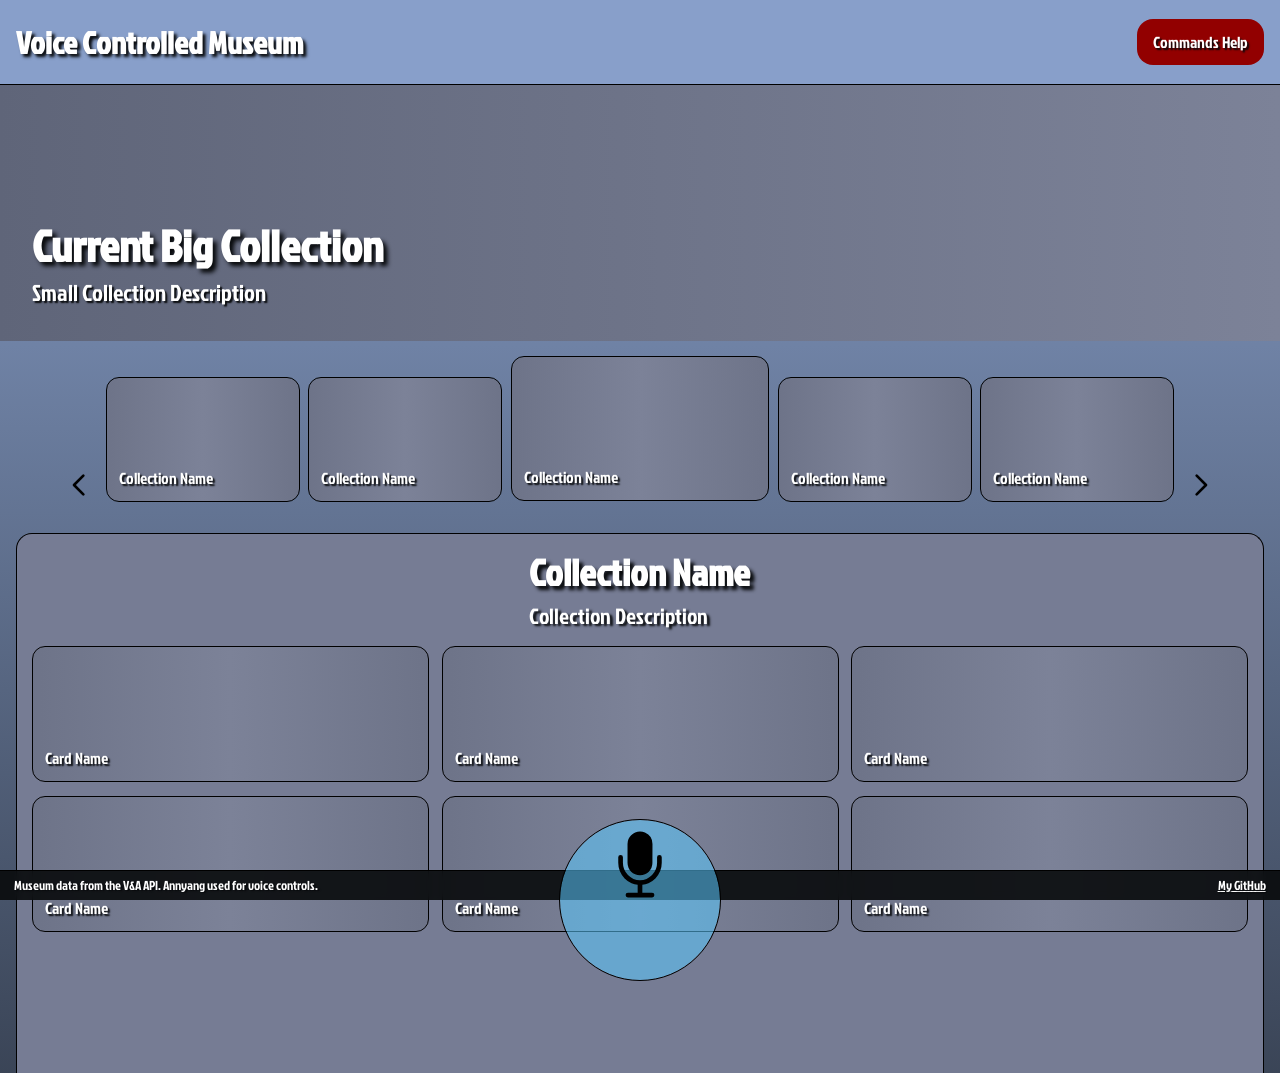
==== commit 179b89af: "Remove temp navigation and arrow buttons Remove the temporary top navigation markup and its CSS, and" ====
--- a/pages/collection.html
+++ b/pages/collection.html
@@ -7,13 +7,6 @@
     <title>Collection</title>
 </head>
 <body class="collection-page">
-    <nav class="temp-nav" aria-label="Temporary site navigation">
-        <a href="../index.html">Home</a>
-        <a href="collection.html">Collection</a>
-        <a href="item.html">Item</a>
-        <a href="scroll.html">Scroll</a>
-        <a href="help.html">Help</a>
-    </nav>
     <header>
         <h1>Voice Controlled Museum</h1>
         <a class="help" href="help.html">Commands Help</a>
@@ -106,7 +99,7 @@
     <script src="../js/voice-commands.js"></script>
     <footer class="site-footer">
         <p>Museum data from the V&amp;A API. Annyang used for voice controls.</p>
-        <a href="https://github.com/" target="_blank" rel="noopener noreferrer">My GitHub</a>
+        <a href="https://github.com/charlierw1" target="_blank" rel="noopener noreferrer">My GitHub</a>
     </footer>
     <div class="fixed-bottom" aria-hidden="true"></div>
 </body>
--- a/css/styles.css
+++ b/css/styles.css
@@ -11,7 +11,6 @@
 
 body {
   margin: 0;
-  padding-top: 3.5rem;
   min-height: 100vh;
   display: flex;
   flex-direction: column;
@@ -53,37 +52,6 @@
 .scroll-page main {
   overflow: hidden;
   padding-bottom: 0;
-}
-
-.temp-nav {
-  position: fixed;
-  top: 0;
-  left: 0;
-  right: 0;
-  z-index: 1000;
-  display: flex;
-  gap: 0.75rem;
-  align-items: center;
-  padding: 0.7rem 1rem;
-  box-sizing: border-box;
-  background: rgba(8, 10, 12, 0.9);
-  border-bottom: 1px solid rgba(255, 255, 255, 0.2);
-  backdrop-filter: blur(6px);
-}
-
-.temp-nav a {
-  color: white;
-  text-decoration: none;
-  font-family: "Jockey One", sans-serif;
-  padding: 0.35rem 0.65rem;
-  border-radius: 999px;
-  background: rgba(255, 255, 255, 0.12);
-}
-
-.temp-nav a:hover,
-.temp-nav a:focus-visible {
-  background: rgba(255, 255, 255, 0.26);
-  outline: none;
 }
 
 .mic {
@@ -115,6 +83,11 @@
   animation: micGlowEaseIn 0.8s ease-in forwards, micGlowPulse 0.6s ease-in-out 0.8s infinite;
 }
 
+.mic svg.speaking {
+  fill: #ffffff;
+  animation: micGlowSpeakingEaseIn 0.8s ease-in forwards, micGlowSpeakingPulse 0.6s ease-in-out 0.8s infinite;
+}
+
 @keyframes micGlowEaseIn {
   0% {
     filter: drop-shadow(0 0 0em #ffffff) drop-shadow(0 0 0em #5cc9ff);
@@ -130,6 +103,24 @@
   }
   50% {
     filter: drop-shadow(0 0 1em #ffffff) drop-shadow(0 0 1.5em #5cc9ff);
+  }
+}
+
+@keyframes micGlowSpeakingEaseIn {
+  0% {
+    filter: drop-shadow(0 0 0em #ffffff) drop-shadow(0 0 0em #ff4444);
+  }
+  100% {
+    filter: drop-shadow(0 0 0.5em #ffffff) drop-shadow(0 0 1em #ff4444);
+  }
+}
+
+@keyframes micGlowSpeakingPulse {
+  0%, 100% {
+    filter: drop-shadow(0 0 0.5em #ffffff) drop-shadow(0 0 1em #ff4444);
+  }
+  50% {
+    filter: drop-shadow(0 0 1em #ffffff) drop-shadow(0 0 1.5em #ff4444);
   }
 }
 
@@ -715,7 +706,7 @@
   width: min(60%, calc(100% - 2rem));
   min-height: 0;
   margin: 2em auto 0;
-  padding: 1.25rem clamp(1rem, 3vw, 2rem) calc(2.5rem + var(--bottom-safe-clearance));
+  padding: 1.25rem clamp(1rem, 3vw, 2rem) 2.5rem;
   display: grid;
   grid-template-columns: repeat(2, minmax(0, 1fr));
   column-gap: clamp(2rem, 5vw, 4.5rem);
@@ -858,7 +849,7 @@
     width: min(80%, calc(100% - 1rem));
     column-gap: clamp(1rem, 3vw, 1.6rem);
     margin-top: 0;
-    padding: 0.7rem 0.75rem calc(2.2rem + var(--bottom-safe-clearance));
+    padding: 0.7rem 0.75rem 2.2rem;
   }
 
   .scroll-page .scroll-panel .image-card {
@@ -929,8 +920,8 @@
   background-color: #6b738a;
   padding: 1em 1.1em 1.35em;
   display: flex;
-  justify-content: space-between;
-  align-items: center;
+  justify-content: flex-start;
+  align-items: flex-start;
   border-radius: 0 0 1.1rem 1.1rem;
   border: 1px solid rgba(0, 0, 0, 0.55);
   border-top: none;
@@ -938,29 +929,34 @@
   box-shadow: 0 0.55rem 0.9rem rgba(5, 7, 10, 0.36);
 }
 
+.help-command-block {
+  width: 100%;
+}
+
+.help-command-label {
+  margin: 0.6rem 0 0.2rem;
+  font-size: clamp(1rem, 1.25vw, 1.25rem);
+  opacity: 0.92;
+}
+
+.help-command-block > p {
+  font-size: clamp(1.04rem, 1.2vw, 1.22rem);
+  line-height: 1.6;
+}
+
+.help-command-phrases {
+  margin: 0;
+  font-size: clamp(1rem, 1.3vw, 1.3rem);
+  line-height: 1.72;
+  word-spacing: 0.14em;
+  opacity: 0.95;
+}
+
 .help-page section + section {
   margin-top: -0.45rem;
 }
 
-.help-page section:nth-child(1) {
-  z-index: 10;
-}
-
-.help-page section:nth-child(2) {
-  z-index: 9;
-}
-
-.help-page section:nth-child(3) {
-  z-index: 8;
-}
-
-.help-page section:nth-child(4) {
-  z-index: 7;
-}
-
-.help-page section:nth-child(5) {
-  z-index: 6;
-}
+
 
 .help-tab-image {
   width: clamp(10rem, 30vw, 16rem);
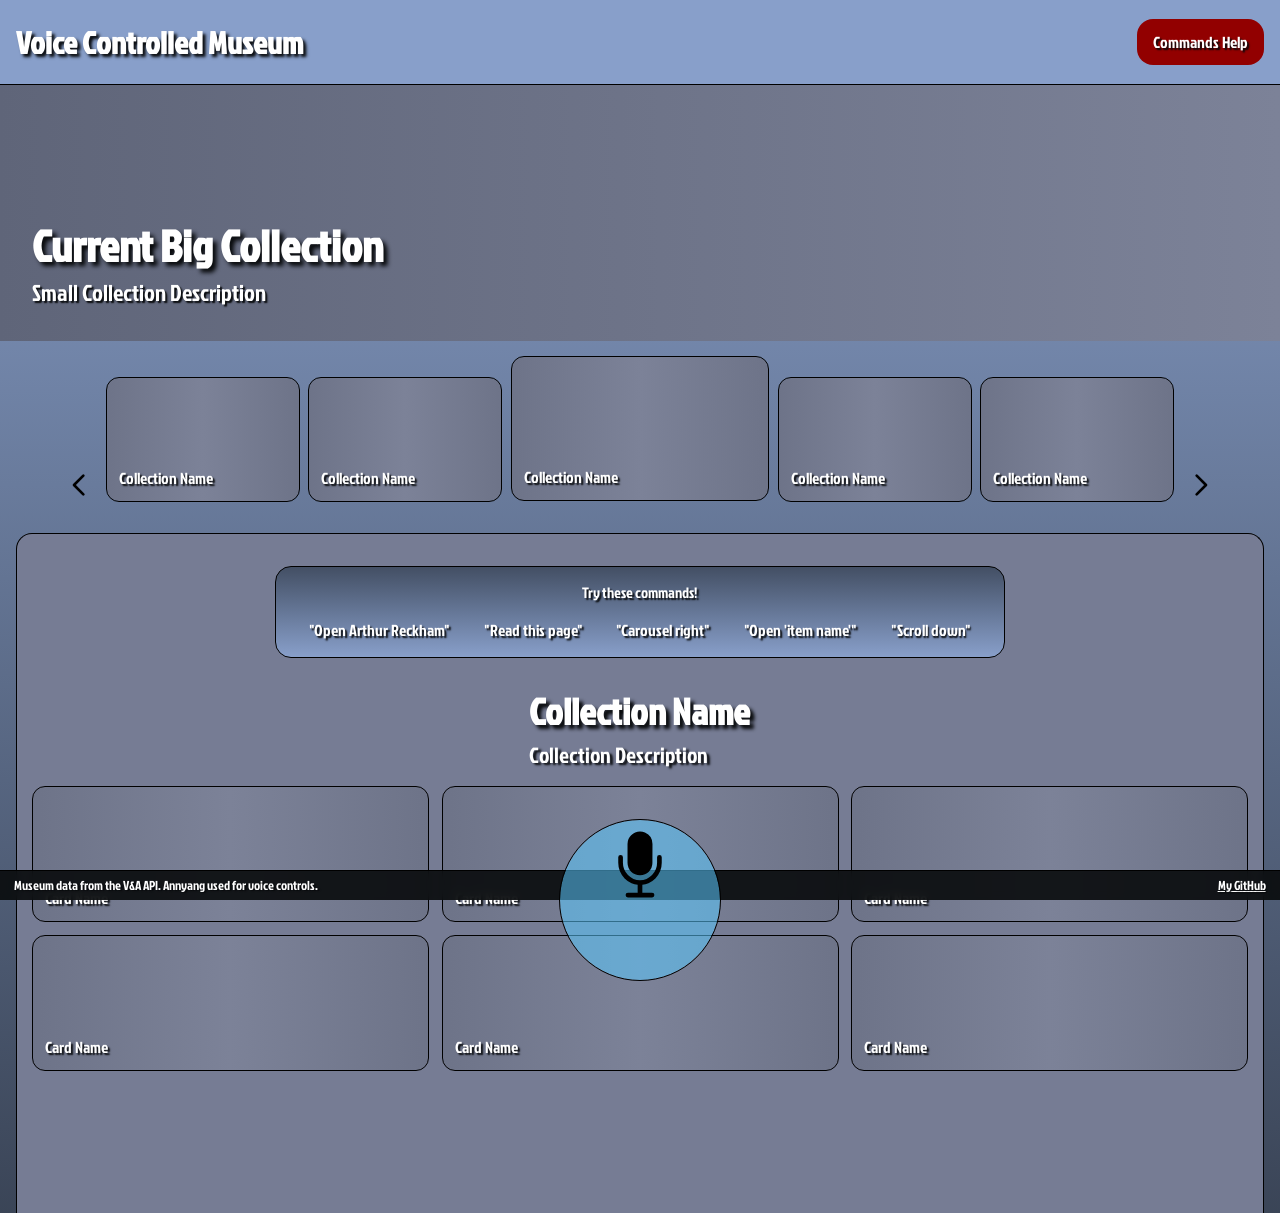
==== commit 26151e45: "wrote more" ====
--- a/pages/collection.html
+++ b/pages/collection.html
@@ -2,7 +2,7 @@
 <html lang="en">
 <head>
     <meta charset="UTF-8">
-    <meta name="viewport" content="width=device-width, initial-scale=1.0">
+    <meta name="viewport" content="width=device-width, initial-scale=1.0, viewport-fit=cover">
     <link rel="stylesheet" href="../css/styles.css">
     <title>Collection</title>
 </head>
@@ -19,7 +19,7 @@
             </div>
         </a>
         <div class="carousel">
-            <svg class="arrow" width="32" height="32" viewBox="0 0 24 24" aria-hidden="true" focusable="false">
+            <svg class="arrow" width="32" height="32" viewBox="0 0 24 24">
                 <path d="M14.5 5 7.5 12l7 7" fill="none" stroke="currentColor" stroke-linecap="round" stroke-linejoin="round" stroke-width="2"/>
             </svg>
             <a href="#">
@@ -47,11 +47,21 @@
                     <span>Collection Name</span>
                 </div>
             </a>
-            <svg class="arrow" width="32" height="32" viewBox="0 0 24 24" aria-hidden="true" focusable="false">
+            <svg class="arrow" width="32" height="32" viewBox="0 0 24 24">
                 <path d="m9.5 5 7 7-7 7" fill="none" stroke="currentColor" stroke-linecap="round" stroke-linejoin="round" stroke-width="2"/>
             </svg>
         </div>
         <article class="panel item-grid">
+            <div class="command-list">
+                <p>Try these commands!</p>
+                <ul class="hints">
+                    <li>"Open Arthur Reckham"</li>
+                    <li>"Read this page"</li>
+                    <li>"Carousel right"</li>
+                    <li>"Open 'item name'"</li>
+                    <li>"Scroll down"</li>
+                </ul>
+            </div>
             <div class="collection-text">
                 <h2>Collection Name</h2>
                 <p>Collection Description</p>
@@ -88,7 +98,7 @@
             </a>
         </article>
     </main>
-    <div class="mic" aria-hidden="true">
+    <div class="mic">
         <svg fill="#000000" width="800" height="800" viewBox="-3 0 19 19" xmlns="http://www.w3.org/2000/svg" class="cf-icon-svg">
             <path d="M11.665 7.915v1.31a5.257 5.257 0 0 1-1.514 3.694 5.174 5.174 0 0 1-1.641 1.126 5.04 5.04 0 0 1-1.456.384v1.899h2.312a.554.554 0 0 1 0 1.108H3.634a.554.554 0 0 1 0-1.108h2.312v-1.899a5.045 5.045 0 0 1-1.456-.384 5.174 5.174 0 0 1-1.641-1.126 5.257 5.257 0 0 1-1.514-3.695v-1.31a.554.554 0 1 1 1.109 0v1.31a4.131 4.131 0 0 0 1.195 2.917 3.989 3.989 0 0 0 5.722 0 4.133 4.133 0 0 0 1.195-2.917v-1.31a.554.554 0 1 1 1.109 0zM3.77 10.37a2.875 2.875 0 0 1-.233-1.146V4.738A2.905 2.905 0 0 1 3.77 3.58a3 3 0 0 1 1.59-1.59 2.902 2.902 0 0 1 1.158-.233 2.865 2.865 0 0 1 1.152.233 2.977 2.977 0 0 1 1.793 2.748l-.012 4.487a2.958 2.958 0 0 1-.856 2.09 3.025 3.025 0 0 1-.937.634 2.865 2.865 0 0 1-1.152.233 2.905 2.905 0 0 1-1.158-.233A2.957 2.957 0 0 1 3.77 10.37z"/>
         </svg>
@@ -101,6 +111,6 @@
         <p>Museum data from the V&amp;A API. Annyang used for voice controls.</p>
         <a href="https://github.com/charlierw1" target="_blank" rel="noopener noreferrer">My GitHub</a>
     </footer>
-    <div class="fixed-bottom" aria-hidden="true"></div>
+    <div class="fixed-bottom"></div>
 </body>
 </html>
--- a/css/styles.css
+++ b/css/styles.css
@@ -54,10 +54,41 @@
   padding-bottom: 0;
 }
 
+.command-list {
+  width: 60%;
+  margin: 1em auto;
+  text-align: center;
+  border: black solid 1px;
+  border-radius: 1em;
+  background-image: linear-gradient(#434F64 , #889FCA);
+}
+
+
+@keyframes hint-pulse {
+  0%, 100% { opacity: 1; transform: scale(1); }
+  50% { opacity: 0.6; transform: scale(0.96); }
+}
+
+.hints {
+  display: flex;
+  justify-content: space-evenly;
+  list-style-type: none;
+  padding: 0;
+}
+
+.hints li {
+  animation: hint-pulse 2.4s ease-in-out infinite;
+}
+
+.hints li:nth-child(2) { animation-delay: 0.4s; }
+.hints li:nth-child(3) { animation-delay: 0.8s; }
+.hints li:nth-child(4) { animation-delay: 1.2s; }
+.hints li:nth-child(5) { animation-delay: 1.6s; }
+
 .mic {
   position: fixed;
   left: 50%;
-  bottom: 0;
+  bottom: env(safe-area-inset-bottom, 0px);
   transform: translate(-50%, 50%);
   z-index: 950;
   display: flex;
@@ -136,7 +167,7 @@
   }
 }
 
-h1, a, p, h2 {
+h1, a, p, h2, li, h3 {
     color: white;
     font-family: "Jockey One", sans-serif;
     text-decoration: none;
@@ -460,12 +491,32 @@
     top: auto;
     width: min(30rem, 94vw);
     height: min(30rem, 94vw);
-    margin: -0.95rem auto 0;
+    margin: -12rem auto 3em;
     overflow: hidden;
     border-top: none;
     border-radius: 0 0 100vmax 100vmax;
   }
 
+  .item-page .circle-carousel-track {
+    --orbit-radius: clamp(9.6rem, 42vw, 12rem);
+    transform: rotate(calc(var(--ring-rotation) - 90deg));
+  }
+
+  .item-page .circle-item,
+  .item-page .circle-item-main {
+    width: clamp(6.5rem, 23vw, 8.5rem);
+  }
+
+  .item-page .circle-item-image,
+  .item-page .circle-item-main .circle-item-image {
+    height: clamp(4.2rem, 15vw, 5.8rem);
+    transform: rotate(calc(var(--counter-rotation) + 90deg));
+  }
+
+  .item-page .circle-item figcaption {
+    transform: rotate(calc(var(--counter-rotation) + 90deg));
+  }
+
   .item-carousel-arrow-right {
     right: 1.1rem;
   }
@@ -479,7 +530,8 @@
   .item-page .circle-carousel {
     width: min(23rem, 96vw);
     height: min(23rem, 96vw);
-    margin-top: -1.7rem;
+    margin-top: -10rem;
+    margin-bottom: 5em;
   }
 
   .item-page .circle-carousel-track {
@@ -994,13 +1046,18 @@
 .item-grid {
     display: grid;
     grid-template-columns: repeat(5, 1fr);
-    grid-template-rows: repeat(7, 1fr);
+    grid-template-rows: repeat(8, 1fr);
     gap: 8px;
 }
 
+.item-grid > .command-list {
+  grid-column: 1 / -1;
+  grid-row: 1;
+}
+
 .collection-text {
-  grid-column: 2/5;
-  grid-row: 1;
+  grid-column: 0/4;
+  grid-row: 2;
 }
 
 .collection-page .collection-text {
@@ -1047,7 +1104,7 @@
 }
 
 .item-grid > a:nth-of-type(1) {
-  grid-row: 2;
+  grid-row: 3;
 }
 
 @media (min-width: 761px) {
@@ -1058,11 +1115,15 @@
     align-items: start;
   }
 
+  .collection-page .item-grid > .command-list {
+    grid-column: 1 / -1;
+    grid-row: auto;
+  }
+
   .collection-page .collection-text {
     grid-column: 1 / -1;
     grid-row: auto;
-    max-width: min(72ch, 100%);
-    justify-self: center;
+    padding: 0 5rem;
   }
 
   .collection-page .item-grid > a:nth-of-type(odd),
@@ -1087,19 +1148,19 @@
 }
 
 .item-grid > a:nth-of-type(2) {
-  grid-row: 3;
+  grid-row: 4;
 }
 
 .item-grid > a:nth-of-type(3) {
-  grid-row: 4;
+  grid-row: 5;
 }
 
 .item-grid > a:nth-of-type(4) {
-  grid-row: 5;
+  grid-row: 6;
 }
 
 .item-grid > a:nth-of-type(5) {
-  grid-row: 6;
+  grid-row: 7;
 }
 
 @media (max-width: 760px) {
@@ -1116,6 +1177,16 @@
     grid-template-rows: auto;
     gap: 0.7rem;
     align-items: start;
+  }
+
+  .collection-page .item-grid > .command-list {
+    grid-column: 1 / -1;
+    grid-row: auto;
+  }
+
+  .hints {
+    flex-direction: column;
+    align-items: center;
   }
 
   .collection-page .collection-text {
@@ -1165,6 +1236,7 @@
   align-items: center;
   gap: 0.75rem;
   padding: 0.35em 0.9em;
+  padding-bottom: calc(0.35em + env(safe-area-inset-bottom, 0px));
   background: rgba(8, 10, 12, 0.9);
   border-top: 1px solid #000000;
   backdrop-filter: blur(4px);
@@ -1198,6 +1270,7 @@
     align-items: end;
     gap: 0.35rem 0.55rem;
     padding: 0.32em 0.7em;
+    padding-bottom: calc(0.32em + env(safe-area-inset-bottom, 0px));
   }
 
   footer p,
